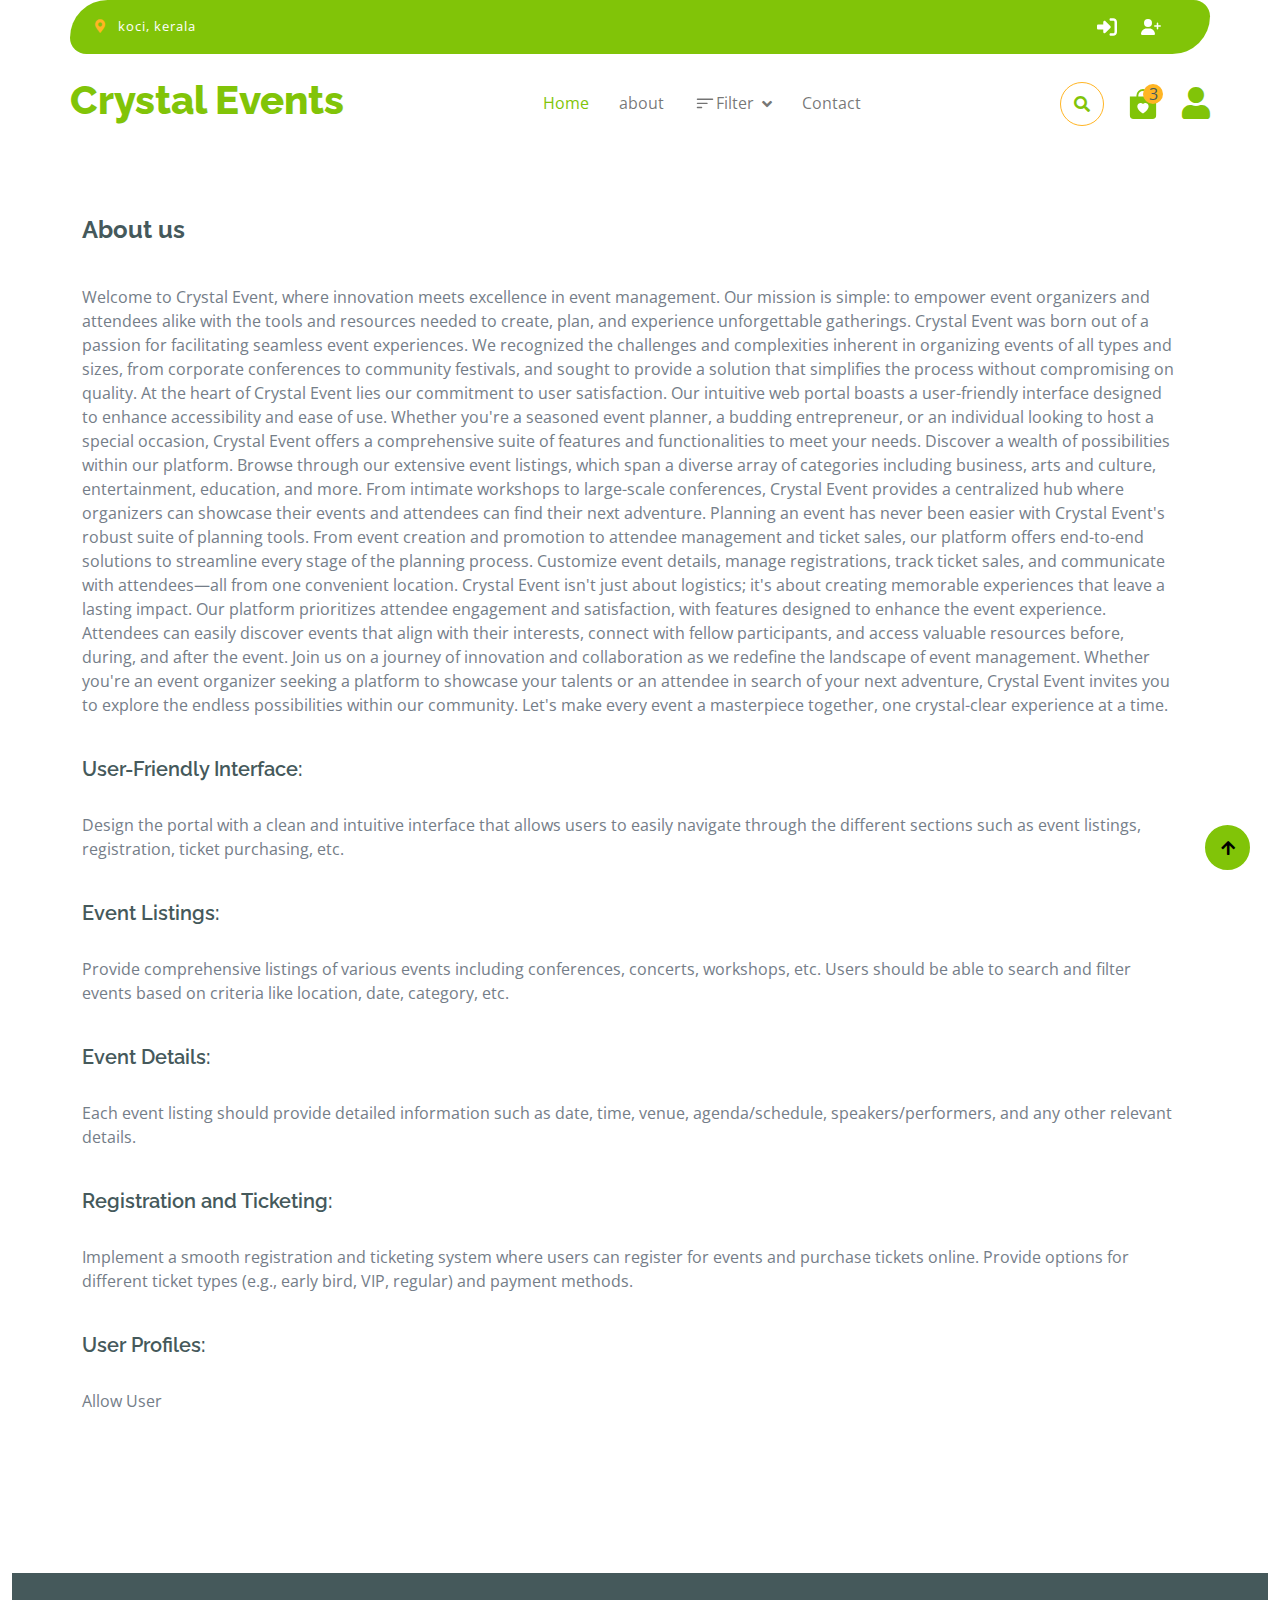
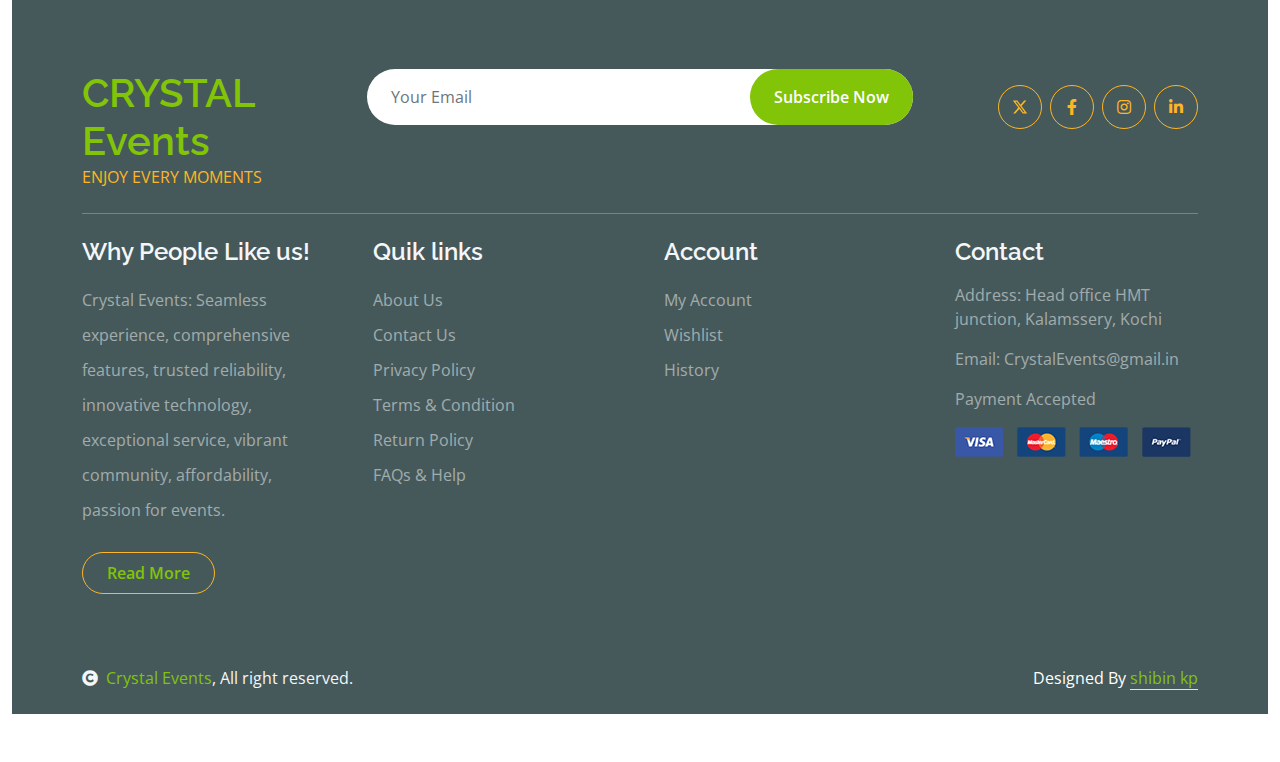
==== about.html @ 53ee50c5 "project added" ====
<!DOCTYPE html>
<html lang="en">

    <head>
        <meta charset="utf-8">
        <title>Crystal Events</title>
        <link rel="icon" href="img/Crystal events title logo.jpeg" type="image/gif" sizes="16x16"> 
        <meta content="width=device-width, initial-scale=1.0" name="viewport">
        <meta content="" name="keywords">
        <meta content="" name="description">

        <!-- Google Web Fonts -->
        <link rel="preconnect" href="https://fonts.googleapis.com">
        <link rel="preconnect" href="https://fonts.gstatic.com" crossorigin>
        <link href="https://fonts.googleapis.com/css2?family=Open+Sans:wght@400;600&family=Raleway:wght@600;800&display=swap" rel="stylesheet"> 

        <!-- Icon Font Stylesheet -->
        <link rel="stylesheet" href="https://use.fontawesome.com/releases/v5.15.4/css/all.css"/>
        <link href="https://cdn.jsdelivr.net/npm/bootstrap-icons@1.4.1/font/bootstrap-icons.css" rel="stylesheet">

        <!-- Libraries Stylesheet -->
        <link href="lib/lightbox/css/lightbox.min.css" rel="stylesheet">
        <link href="lib/owlcarousel/assets/owl.carousel.min.css" rel="stylesheet">


        <!-- Customized Bootstrap Stylesheet -->
        <link href="css/bootstrap.min.css" rel="stylesheet">

        <!-- Template Stylesheet -->
        <link href="css/style.css" rel="stylesheet">
    </head>

    <body>

        <!-- Spinner Start -->
        <div id="spinner" class="show w-100 vh-100 bg-white position-fixed translate-middle top-50 start-50  d-flex align-items-center justify-content-center">
            <div class="spinner-grow text-primary" role="status"></div>
        </div>
        
        <!-- Spinner End -->


        <!-- Navbar start -->
        <div class="container-fluid fixed-top">
            <div class="container topbar bg-primary d-none d-lg-block">
                <div class="d-flex justify-content-between">
                    <div class="top-info ps-2">
                        <small class="me-3"><i class="fas fa-map-marker-alt me-2 text-secondary"></i> <a href="#" class="text-white">koci, kerala</a></small>
                        
                    </div>
                    <div class="top-link pe-2">
                        <a href="login.html" class="position-relative me-4 my-auto">

                        <svg xmlns="http://www.w3.org/2000/svg" width="20" height="20" fill="#fff" class="bi bi-bag-heart-fill" viewBox="0 0 512 512"><!--!Font Awesome Free 6.5.1 by @fontawesome - https://fontawesome.com License - https://fontawesome.com/license/free Copyright 2024 Fonticons, Inc.-->
                            <path d="M217.9 105.9L340.7 228.7c7.2 7.2 11.3 17.1 11.3 27.3s-4.1 20.1-11.3 27.3L217.9 406.1c-6.4 6.4-15 9.9-24 9.9c-18.7 0-33.9-15.2-33.9-33.9l0-62.1L32 320c-17.7 0-32-14.3-32-32l0-64c0-17.7 14.3-32 32-32l128 0 0-62.1c0-18.7 15.2-33.9 33.9-33.9c9 0 17.6 3.6 24 9.9zM352 416l64 0c17.7 0 32-14.3 32-32l0-256c0-17.7-14.3-32-32-32l-64 0c-17.7 0-32-14.3-32-32s14.3-32 32-32l64 0c53 0 96 43 96 96l0 256c0 53-43 96-96 96l-64 0c-17.7 0-32-14.3-32-32s14.3-32 32-32z"/></svg>
                        </a>
                        <a href="signup.html" class="position-relative me-4 my-auto">
                        <svg xmlns="http://www.w3.org/2000/svg" width="20" height="20" fill="#fff" class="bi bi-bag-heart-fill" viewBox="0 0 640 512"><!--!Font Awesome Free 6.5.1 by @fontawesome - https://fontawesome.com License - https://fontawesome.com/license/free Copyright 2024 Fonticons, Inc.-->
                            <path d="M96 128a128 128 0 1 1 256 0A128 128 0 1 1 96 128zM0 482.3C0 383.8 79.8 304 178.3 304h91.4C368.2 304 448 383.8 448 482.3c0 16.4-13.3 29.7-29.7 29.7H29.7C13.3 512 0 498.7 0 482.3zM504 312V248H440c-13.3 0-24-10.7-24-24s10.7-24 24-24h64V136c0-13.3 10.7-24 24-24s24 10.7 24 24v64h64c13.3 0 24 10.7 24 24s-10.7 24-24 24H552v64c0 13.3-10.7 24-24 24s-24-10.7-24-24z"/></svg>
                        </a>
                        </div>
                </div>
            </div>
            <div class="container px-0">
                <nav class="navbar navbar-light bg-white navbar-expand-xl">
                    <a href="index.html" class="navbar-brand"><h1 class="text-primary display-6">Crystal Events</h1></a>
                    <button class="navbar-toggler py-2 px-3" type="button" data-bs-toggle="collapse" data-bs-target="#navbarCollapse">
                        <span class="fa fa-bars text-primary"></span>
                    </button>
                    <div class="collapse navbar-collapse bg-white" id="navbarCollapse">
                        <div class="navbar-nav mx-auto">
                            <a href="index.html" class="nav-item nav-link active">Home</a>
                            <a href="About.html" class="nav-item nav-link">about</a>
                            <div class="nav-item dropdown">
                                <a href="#" class="nav-link dropdown-toggle" data-bs-toggle="dropdown"><svg xmlns="http://www.w3.org/2000/svg" width="22" height="22" fill="currentColor" class="bi bi-filter-left" viewBox="0 0 16 16">
                                    <path d="M2 10.5a.5.5 0 0 1 .5-.5h3a.5.5 0 0 1 0 1h-3a.5.5 0 0 1-.5-.5m0-3a.5.5 0 0 1 .5-.5h7a.5.5 0 0 1 0 1h-7a.5.5 0 0 1-.5-.5m0-3a.5.5 0 0 1 .5-.5h11a.5.5 0 0 1 0 1h-11a.5.5 0 0 1-.5-.5"/>
                                  </svg>Filter</a>
                                <div class="dropdown-menu m-0 bg-secondary rounded-0">
                                    <a href="#top-rated" class="dropdown-item">Top Rated</a>
                                    <a href="#Slider-session" class="dropdown-item">Low price</a>
                                    <a href="#top-rated" class="dropdown-item">High price</a>
                                    <a href="#eventcompanies-session" class="dropdown-item">Verified</a>
                                </div>
                            </div>
                            <a href="contact.html" class="nav-item nav-link">Contact</a>
                        </div>
                        <div class="d-flex m-3 me-0">
                            <button class="btn-search btn border border-secondary btn-md-square rounded-circle bg-white me-4" data-bs-toggle="modal" data-bs-target="#searchModal"><i class="fas fa-search text-primary"></i></button>
                            
                            <a href="#" class="position-relative me-4 my-auto">

                                <svg xmlns="http://www.w3.org/2000/svg" width="30" height="30" fill="currentColor" class="bi bi-bag-heart-fill" viewBox="0 0 16 16">
                                    <path d="M11.5 4v-.5a3.5 3.5 0 1 0-7 0V4H1v10a2 2 0 0 0 2 2h10a2 2 0 0 0 2-2V4zM8 1a2.5 2.5 0 0 1 2.5 2.5V4h-5v-.5A2.5 2.5 0 0 1 8 1m0 6.993c1.664-1.711 5.825 1.283 0 5.132-5.825-3.85-1.664-6.843 0-5.132"/>
                                  </svg>
                                  
                                <span class="position-absolute bg-secondary rounded-circle d-flex align-items-center justify-content-center text-dark px-1" style="top: -5px; left: 15px; height: 20px; min-width: 20px;">3</span>
                            </a>
                            
                            <a href="contact.html" class="my-auto">
                                <i class="fas fa-user fa-2x"></i>
                            </a>
                        </div>
                    </div>
                </nav>
            </div>
        </div>
        <!-- Navbar End -->



        <!-- Modal Search Start -->
        <div class="modal fade" id="searchModal" tabindex="-1" aria-labelledby="exampleModalLabel" aria-hidden="true">
            <div class="modal-dialog modal-fullscreen">
                <div class="modal-content rounded-0">
                    <div class="modal-header">
                        <h5 class="modal-title" id="exampleModalLabel">Search by keyword</h5>
                        <button type="button" class="btn-close" data-bs-dismiss="modal" aria-label="Close"></button>
                    </div>
                    <div class="modal-body d-flex align-items-center">
                        <div class="input-group w-75 mx-auto d-flex">
                            <input type="search" class="form-control p-3" placeholder="keywords" aria-describedby="search-icon-1">
                            <span id="search-icon-1" class="input-group-text p-3"><i class="fa fa-search"></i></span>
                        </div>
                    </div>
                </div>
            </div>
        </div>
        <!-- Modal Search End --> 

        <!-- About Start -->
        <br>
        <br>
        <div class="container-fluid py-5 mt-5">
            <div class="container py-5">
                <div class="row g-4 mb-5"> 
                        <div class="row g-4">

                            
                                <h4 class="fw-bold mb-3">About us</h4>
                                <p class="mb-3">Welcome to Crystal Event, where innovation meets excellence in event management. Our mission is simple: to empower event organizers and attendees alike with the tools and resources needed to create, plan, and experience unforgettable gatherings.

                                    Crystal Event was born out of a passion for facilitating seamless event experiences. We recognized the challenges and complexities inherent in organizing events of all types and sizes, from corporate conferences to community festivals, and sought to provide a solution that simplifies the process without compromising on quality.
                                    
                                    At the heart of Crystal Event lies our commitment to user satisfaction. Our intuitive web portal boasts a user-friendly interface designed to enhance accessibility and ease of use. Whether you're a seasoned event planner, a budding entrepreneur, or an individual looking to host a special occasion, Crystal Event offers a comprehensive suite of features and functionalities to meet your needs.
                                    
                                    Discover a wealth of possibilities within our platform. Browse through our extensive event listings, which span a diverse array of categories including business, arts and culture, entertainment, education, and more. From intimate workshops to large-scale conferences, Crystal Event provides a centralized hub where organizers can showcase their events and attendees can find their next adventure.
                                    
                                    Planning an event has never been easier with Crystal Event's robust suite of planning tools. From event creation and promotion to attendee management and ticket sales, our platform offers end-to-end solutions to streamline every stage of the planning process. Customize event details, manage registrations, track ticket sales, and communicate with attendees—all from one convenient location.
                                    
                                    Crystal Event isn't just about logistics; it's about creating memorable experiences that leave a lasting impact. Our platform prioritizes attendee engagement and satisfaction, with features designed to enhance the event experience. Attendees can easily discover events that align with their interests, connect with fellow participants, and access valuable resources before, during, and after the event.
                                    
                                    Join us on a journey of innovation and collaboration as we redefine the landscape of event management. Whether you're an event organizer seeking a platform to showcase your talents or an attendee in search of your next adventure, Crystal Event invites you to explore the endless possibilities within our community.
                                    
                                    Let's make every event a masterpiece together, one crystal-clear experience at a time.</p>

                           <br>

                           <h5>User-Friendly Interface:</h5> <p>Design the portal with a clean and intuitive interface that allows users to easily navigate through the different sections such as event listings, registration, ticket purchasing, etc.
                        </p>
                           <br><h5>Event Listings:</h5> <p>Provide comprehensive listings of various events including conferences, concerts, workshops, etc. Users should be able to search and filter events based on criteria like location, date, category, etc.
                        </p>
                           <br><h5>Event Details:</h5> <p>Each event listing should provide detailed information such as date, time, venue, agenda/schedule, speakers/performers, and any other relevant details.
                        </p>
                           <br><h5>Registration and Ticketing:</h5> <p>Implement a smooth registration and ticketing system where users can register for events and purchase tickets online. Provide options for different ticket types (e.g., early bird, VIP, regular) and payment methods.
                        </p>
                           <br><h5>User Profiles:</h5><p>Allow User</p>
                       
                                 
                </div>
            </div>    
        </div>
                               
        <!-- About End -->
    

         <!-- Footer Start -->
  <div class="container-fluid bg-dark text-white-50 footer pt-5 mt-5">
    <div class="container py-5">
        <div class="pb-4 mb-4" style="border-bottom: 1px solid rgba(226, 175, 24, 0.5) ;">
            <div class="row g-4">
                <div class="col-lg-3">
                    <a href="#">
                        <h1 class="text-primary mb-0">CRYSTAL Events</h1>
                        <p class="text-secondary mb-0">ENJOY EVERY MOMENTS</p>
                    </a>
                </div>
                <div class="col-lg-6">
                    <div class="position-relative mx-auto">
                        <input class="form-control border-0 w-100 py-3 px-4 rounded-pill" type="email" placeholder="Your Email">
                        <button type="submit" class="btn btn-primary border-0 border-secondary py-3 px-4 position-absolute rounded-pill text-white" style="top: 0; right: 0;">Subscribe Now</button>
                    </div>
                </div>
                <div class="col-lg-3">
                    <div class="d-flex justify-content-end pt-3">
                        <a class="btn  btn-outline-secondary me-2 btn-md-square rounded-circle" href=""><svg xmlns="http://www.w3.org/2000/svg" width="16" height="16" fill="currentcolor" viewBox="0 0 512 512"><!--!Font Awesome Free 6.5.1 by @fontawesome - https://fontawesome.com License - https://fontawesome.com/license/free Copyright 2024 Fonticons, Inc.--><path d="M389.2 48h70.6L305.6 224.2 487 464H345L233.7 318.6 106.5 464H35.8L200.7 275.5 26.8 48H172.4L272.9 180.9 389.2 48zM364.4 421.8h39.1L151.1 88h-42L364.4 421.8z"/></svg></a>
                        <a class="btn btn-outline-secondary me-2 btn-md-square rounded-circle" href=""><i class="fab fa-facebook-f"></i></a>
                        <a class="btn btn-outline-secondary me-2 btn-md-square rounded-circle" href=""><i class="fab fa-instagram"></i></a>
                        <a class="btn btn-outline-secondary btn-md-square rounded-circle" href=""><i class="fab fa-linkedin-in"></i></a>
                    </div>
                </div>
            </div>
        </div>
        <div class="row g-5">
            <div class="col-lg-3 col-md-6">
                <div class="footer-item">
                    <h4 class="text-light mb-3">Why People Like us!</h4>
                    <p class="mb-4">Crystal Events: Seamless experience, comprehensive features, trusted reliability, innovative technology, exceptional service, vibrant community, affordability, passion for events.</p>
                    <a href="About.html" class="btn border-secondary py-2 px-4 rounded-pill text-primary">Read More</a>
                </div>
            </div>
            <div class="col-lg-3 col-md-6">
                <div class="d-flex flex-column text-start footer-item">
                    <h4 class="text-light mb-3">Quik links</h4>
                    <a class="btn-link" href="About.html">About Us</a>
                    <a class="btn-link" href="contact.html">Contact Us</a>
                    <a class="btn-link" href="">Privacy Policy</a>
                    <a class="btn-link" href="">Terms & Condition</a>
                    <a class="btn-link" href="">Return Policy</a>
                    <a class="btn-link" href="">FAQs & Help</a>
                </div>
            </div>
            <div class="col-lg-3 col-md-6">
                <div class="d-flex flex-column text-start footer-item">
                    <h4 class="text-light mb-3">Account</h4>
                    <a class="btn-link" href="">My Account</a>
                    <a class="btn-link" href="">Wishlist</a>
                    <a class="btn-link" href="">History</a>
                   
                </div>
            </div>
            <div class="col-lg-3 col-md-6">
                <div class="footer-item">
                    <h4 class="text-light mb-3">Contact</h4>
                    <p>Address: Head office HMT junction, Kalamssery, Kochi</p>
                    <p>Email: CrystalEvents@gmail.in</p>
                    <p>Payment Accepted</p>
                    <img src="img/payment.png" class="img-fluid" alt="">
                </div>
            </div>
        </div>
    </div>
</div>
<!-- Footer End -->

<!-- Copyright Start -->
<div class="container-fluid copyright bg-dark py-4">
    <div class="container">
        <div class="row">
            <div class="col-md-6 text-center text-md-start mb-3 mb-md-0">
                <span class="text-light"><a href="#"><i class="fas fa-copyright text-light me-2"></i>Crystal Events</a>, All right reserved.</span>
            </div>
            <div class="col-md-6 my-auto text-center text-md-end text-white">
                <!--/*** This template is free as long as you keep the below author’s credit link/attribution link/backlink. ***/-->
                <!--/*** If you'd like to use the template without the below author’s credit link/attribution link/backlink, ***/-->
                <!--/*** you can purchase the Credit Removal License from "https://htmlcodex.com/credit-removal". ***/-->
                Designed By <a class="border-bottom" href="https://htmlcodex.com">shibin kp</a>  <a class="border-bottom" href="https://themewagon.com"></a>
            </div>
        </div>
    </div>
</div>
<!-- Copyright End -->



<!-- Back to Top -->
<a href="#" class="btn btn-primary border-3 border-primary rounded-circle back-to-top"><i class="fa fa-arrow-up"></i></a>   


<!-- JavaScript Libraries -->
<script src="https://ajax.googleapis.com/ajax/libs/jquery/3.6.4/jquery.min.js"></script>
<script src="https://cdn.jsdelivr.net/npm/bootstrap@5.0.0/dist/js/bootstrap.bundle.min.js"></script>
<script src="lib/easing/easing.min.js"></script>
<script src="lib/waypoints/waypoints.min.js"></script>
<script src="lib/lightbox/js/lightbox.min.js"></script>
<script src="lib/owlcarousel/owl.carousel.min.js"></script>

<!-- Template Javascript -->
<script src="js/main.js"></script>
</body>

</html>
---- css/style.css ----
/*** Spinner Start ***/
#spinner {
    opacity: 0;
    visibility: hidden;
    transition: opacity .8s ease-out, visibility 0s linear .5s;
    z-index: 99999;
 }

 #spinner.show {
     transition: opacity .8s ease-out, visibility 0s linear .0s;
     visibility: visible;
     opacity: 1;
 }

 .back-to-top {
    position: fixed;
    right: 30px;
    bottom: 30px;
    display: flex;
    width: 45px;
    height: 45px;
    align-items: center;
    justify-content: center;
    transition: 0.5s;
    z-index: 99;
}
/*** Spinner End ***/


/*** Button Start ***/
.btn {
    font-weight: 600;
    transition: .5s;
}

.btn-square {
    width: 32px;
    height: 32px;
}

.btn-sm-square {
    width: 34px;
    height: 34px;
}

.btn-md-square {
    width: 44px;
    height: 44px;
}

.btn-lg-square {
    width: 56px;
    height: 56px;
}

.btn-square,
.btn-sm-square,
.btn-md-square,
.btn-lg-square {
    padding: 0;
    display: flex;
    align-items: center;
    justify-content: center;
    font-weight: normal;
}

.btn.border-secondary {
    transition: 0.5s;
}

.btn.border-secondary:hover {
    background: var(--bs-secondary) !important;
    color: var(--bs-white) !important;
}

/*** Topbar Start ***/
.fixed-top {
    transition: 0.5s;
    background: var(--bs-white);
    border: 0;
}

.topbar {
    padding: 17px;
    border-radius: 230px 100px;
}

.topbar .top-info {
    font-size: 15px;
    line-height: 0;
    letter-spacing: 1px;
    display: flex;
    align-items: center;
}

.topbar .top-link {
    font-size: 15px;
    line-height: 0;
    letter-spacing: 1px;
    display: flex;
    align-items: center;
}

.topbar .top-link a {
    letter-spacing: 1px;
}

.topbar .top-link a small:hover {
    color: var(--bs-secondary) !important;
    transition: 0.5s;
}

.topbar .top-link a small:hover i {
    color: var(--bs-primary) !important;
}
/*** Topbar End ***/

/*** Navbar Start ***/
.navbar .navbar-nav .nav-link {
    padding: 10px 15px;
    font-size: 16px;
    transition: .5s;
}

.navbar {
    height: 100px;
    border-bottom: 1px solid rgba(255, 255, 255, .1);
}

.navbar .navbar-nav .nav-link:hover,
.navbar .navbar-nav .nav-link.active,
.fixed-top.bg-white .navbar .navbar-nav .nav-link:hover,
.fixed-top.bg-white .navbar .navbar-nav .nav-link.active {
    color: var(--bs-primary);
}

.navbar .dropdown-toggle::after {
    border: none;
    content: "\f107";
    font-family: "Font Awesome 5 Free";
    font-weight: 700;
    vertical-align: middle;
    margin-left: 8px;
}

@media (min-width: 1200px) {
    .navbar .nav-item .dropdown-menu {
        display: block;
        visibility: hidden;
        top: 100%;
        transform: rotateX(-75deg);
        transform-origin: 0% 0%;
        border: 0;
        transition: .5s;
        opacity: 0;
    }
}

.dropdown .dropdown-menu a:hover {
    background: var(--bs-secondary);
    color: var(--bs-primary);
}

.navbar .nav-item:hover .dropdown-menu {
    transform: rotateX(0deg);
    visibility: visible;
    background: var(--bs-light) !important;
    border-radius: 10px !important;
    transition: .5s;
    opacity: 1;
}

#searchModal .modal-content {
    background: rgba(255, 255, 255, .8);
}
/*** Navbar End ***/

/*** Hero Header ***/
.hero-header {
    background: linear-gradient(rgba(248, 223, 173, 0.1), rgba(248, 223, 173, 0.1)), url(../img/hero-img.jpg);
    background-position: center center;
    background-repeat: no-repeat;
    background-size: cover;
}

.carousel-item {
    position: relative;
}

.carousel-item a {
    position: absolute;
    top: 50%;
    left: 50%;
    transform: translate(-50%, -50%);
    font-size: 25px;
    background: linear-gradient(rgba(255, 181, 36, 0.7), rgba(255, 181, 36, 0.7));
}

.carousel-control-next,
.carousel-control-prev {
    width: 48px;
    height: 48px;
    border-radius: 48px;
    border: 1px solid var(--bs-white);
    background: var(--bs-primary);
    position: absolute;
    top: 50%;
    transform: translateY(-50%);
}

.carousel-control-next {
    margin-right: 20px;
}

.carousel-control-prev {
    margin-left: 20px;
}

.page-header {
    position: relative;
    background: linear-gradient(rgba(0, 0, 0, 0.3), rgba(0, 0, 0, 0.3)), url(../img/cart-page-header-img.jpg);
    background-position: center center;
    background-repeat: no-repeat;
    background-size: cover;
}

@media (min-width: 992px) {
    .hero-header,
    .page-header {
        margin-top: 152px !important;
    }
}

@media (max-width: 992px) {
    .hero-header,
    .page-header {
        margin-top: 97px !important;
    }
}
/*** Hero Header end ***/


/*** featurs Start ***/
.featurs .featurs-item .featurs-icon {
    position: relative;
    width: 120px;
    height: 120px;
}

.featurs .featurs-item .featurs-icon::after {
    content: "";
    width: 35px;
    height: 35px;
    background: var(--bs-secondary);
    position: absolute;
    bottom: -10px;
    transform: translate(-50%);
    transform: rotate(45deg);
    background: var(--bs-secondary);
    
}
/*** featurs End ***/


/*** service Start ***/
.service .service-item .service-content {
    position: relative;
    width: 250px; 
    height: 130px; 
    top: -50%; 
    left: 50%; 
    transform: translate(-50%, -50%);
}

/*** service End ***/


/*** Eventcompanies Start ***/
.Eventcompanies .tab-class .nav-item a.active {
    background: var(--bs-secondary) !important;
}

.Eventcompanies .tab-class .nav-item a.active span {
    color: var(--bs-white) !important; 
}

.Eventcompanies .Eventcompanies-categorie .Eventcompanies-name {
    line-height: 40px;
}

.Eventcompanies .Eventcompanies-categorie .Eventcompanies-name a {
    transition: 0.5s;
}

.Eventcompanies .Eventcompanies-categorie .Eventcompanies-name a:hover {
    color: var(--bs-secondary);
}

.Eventcompanies .Eventcompanies-item {
    height: 100%;
    transition: 0.5s;
}
.Eventcompanies .Eventcompanies-item:hover {
    box-shadow: 0 0 55px rgba(0, 0, 0, 0.4);
}

.Eventcompanies .Eventcompanies-item .Eventcompanies-img {
    overflow: hidden;
    transition: 0.5s;
    border-radius: 10px 10px 0 0;
}

.Eventcompanies .Eventcompanies-item .Eventcompanies-img img {
    transition: 0.5s;
}

.Eventcompanies .Eventcompanies-item .Eventcompanies-img img:hover {
    transform: scale(1.3);
}
/*** Eventcompanies End ***/


/*** Slidercompanies Start ***/
.Slidercompanies .Slidercompanies-item {
    height: 100%;
    transition: 0.5s;
}

.Slidercompanies .Slidercompanies-item:hover {
    box-shadow: 0 0 55px rgba(0, 0, 0, 0.4);
}

.Slidercompanies .Slidercompanies-item .Slidercompanies-img {
    overflow: hidden;
    transition: 0.5s;
    border-radius: 10px 10px 0 0;
}

.Slidercompanies .Slidercompanies-item .Slidercompanies-img img {
    transition: 0.5s;
}

.Slidercompanies .Slidercompanies-item .Slidercompanies-img img:hover {
    transform: scale(1.2);
}

.Slidercompanies .owl-stage {
    margin: 50px 0;
    position: relative;
}

.Slidercompanies .owl-nav .owl-prev {
    position: absolute;
    top: -8px;
    right: 0;
    color: var(--bs-primary);
    padding: 5px 25px;
    border: 1px solid var(--bs-secondary);
    border-radius: 20px;
    transition: 0.5s;

}

.Slidercompanies .owl-nav .owl-prev:hover {
    background: var(--bs-secondary);
    color: var(--bs-white);
}

.Slidercompanies .owl-nav .owl-next {
    position: absolute;
    top: -8px;
    right: 88px;
    color: var(--bs-primary);
    padding: 5px 25px;
    border: 1px solid var(--bs-secondary);
    border-radius: 20px;
    transition: 0.5s;
}

.Slidercompanies .owl-nav .owl-next:hover {
    background: var(--bs-secondary);
    color: var(--bs-white);
}
/*** Slidercompanies End ***/


/*** Banner Section Start ***/
.banner .banner-btn:hover {
    background: var(--bs-primary);
}
/*** Banner Section End ***/


/*** Facts Start ***/
.counter {
    height: 100%;
    text-align: center;
    box-shadow: 0 0 30px rgba(0, 0, 0, 0.05);
}

.counter i {
    font-size: 60px;
    margin-bottom: 25px;
}

.counter h4 {
    color: var(--bs-primary);
    letter-spacing: 1px;
    text-transform: uppercase;
}

.counter h1 {
    margin-bottom: 0;
}
/*** Facts End ***/


/*** testimonial Start ***/
.testimonial .owl-nav .owl-prev {
    position: absolute;
    top: -58px;
    right: 0;
    color: var(--bs-primary);
    padding: 5px 25px;
    border: 1px solid var(--bs-secondary);
    border-radius: 20px;
    transition: 0.5s;
}

.testimonial .owl-nav .owl-prev:hover {
    background: var(--bs-secondary);
    color: var(--bs-white);
}

.testimonial .owl-nav .owl-next {
    position: absolute;
    top: -58px;
    right: 88px;
    color: var(--bs-primary);
    padding: 5px 25px;
    border: 1px solid var(--bs-secondary);
    border-radius: 20px;
    transition: 0.5s;
}

.testimonial .owl-nav .owl-next:hover {
    background: var(--bs-secondary);
    color: var(--bs-white);
}
/*** testimonial End ***/


/*** Single Page Start ***/
.pagination {
    display: inline-block;
}
  
.pagination a {
    color: var(--bs-dark);
    padding: 10px 16px;
    text-decoration: none;
    transition: 0.5s;
    border: 1px solid var(--bs-secondary);
    margin: 0 4px;
}
  
.pagination a.active {
    background-color: var(--bs-primary);
    color: var(--bs-light);
    border: 1px solid var(--bs-secondary);
}
  
.pagination a:hover:not(.active) {background-color: var(--bs-primary)}

.nav.nav-tabs .nav-link.active {
    border-bottom: 2px solid var(--bs-secondary) !important;
}
/*** Single Page End ***/


/*** Footer Start ***/
.footer .footer-item .btn-link {
    line-height: 35px;
    color: rgba(255, 255, 255, .5);
    transition: 0.5s;
}

.footer .footer-item .btn-link:hover {
    color: var(--bs-secondary) !important;
}

.footer .footer-item p.mb-4 {
    line-height: 35px;
}
/*** Footer End ***/
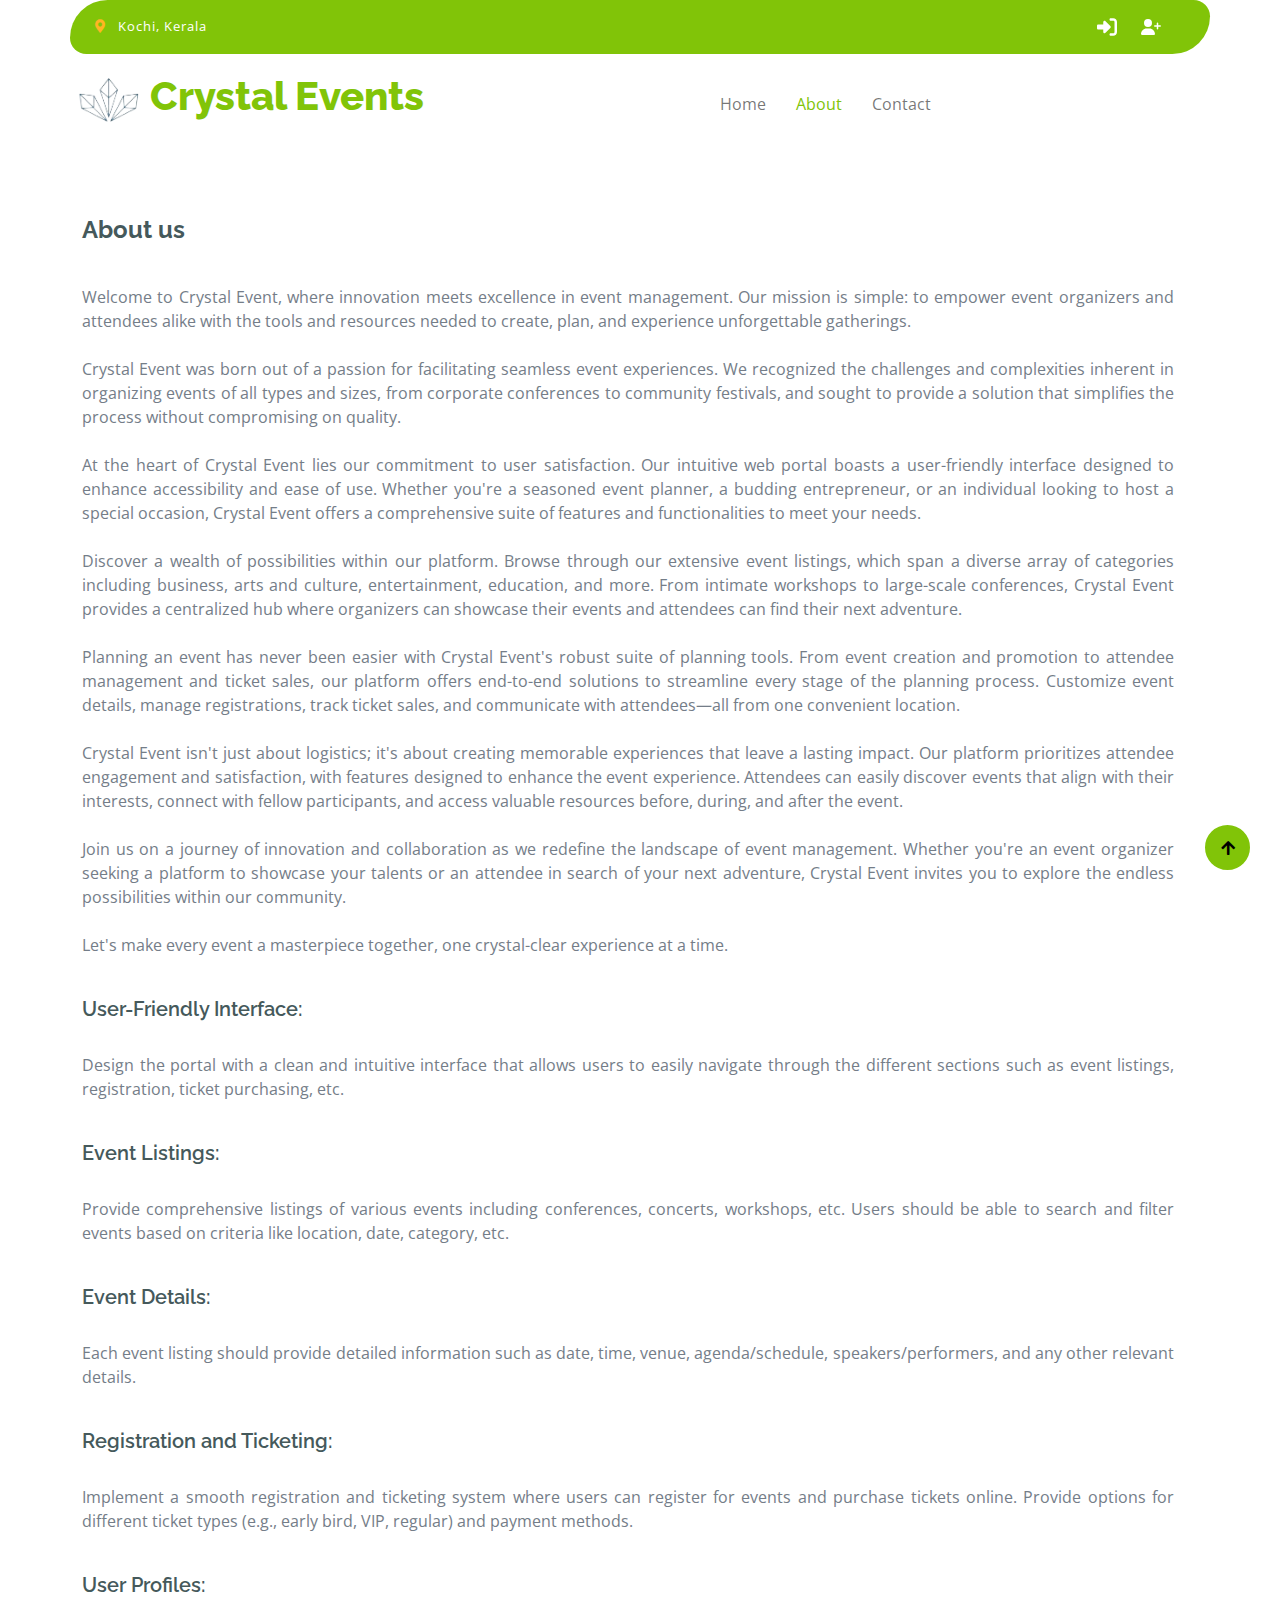
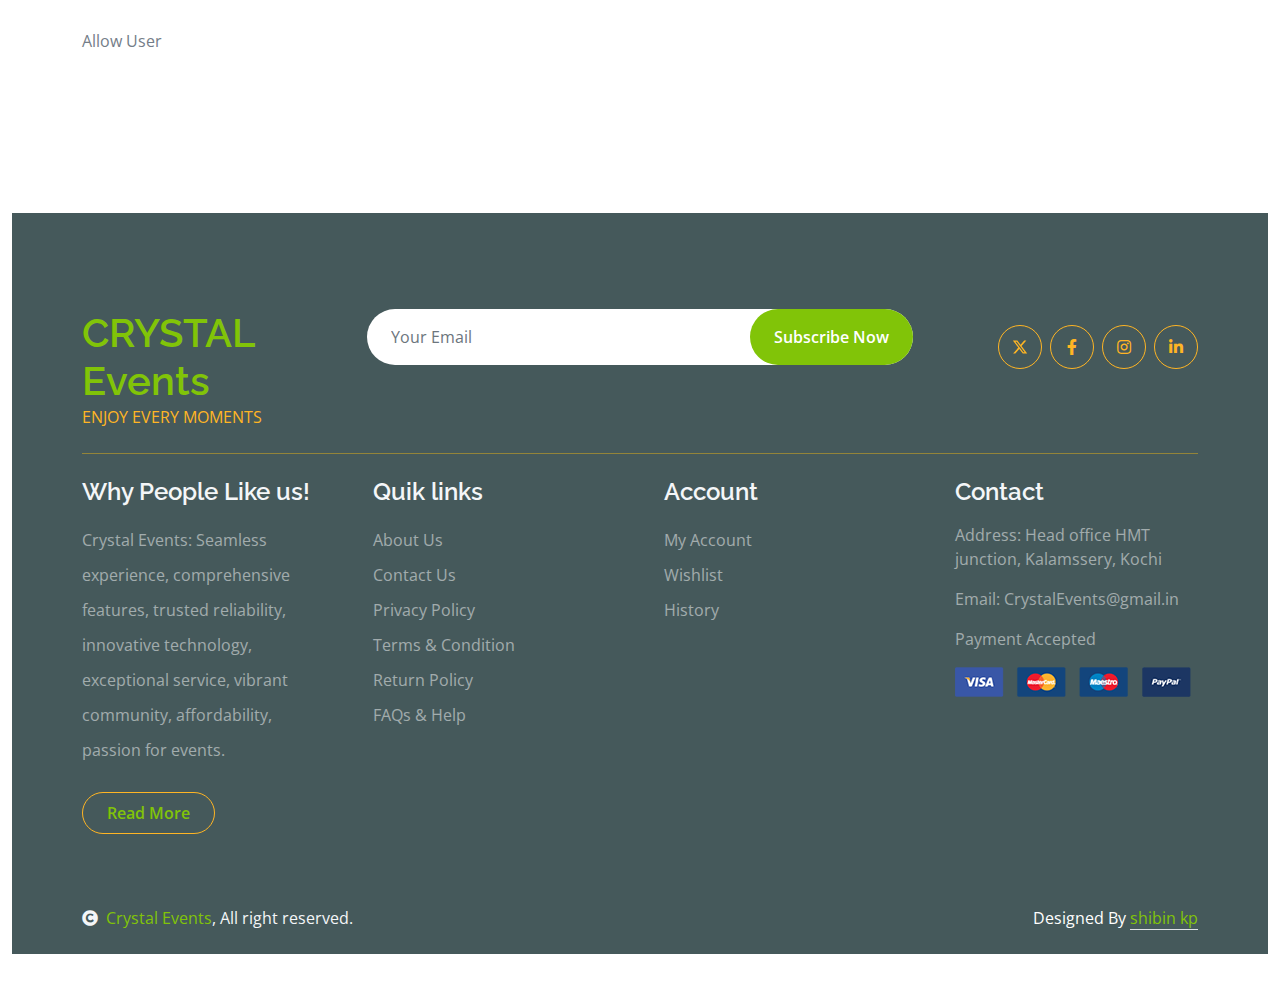
==== commit 6de27eda: "index, company profile review" ====
--- a/about.html
+++ b/about.html
@@ -1,281 +1,350 @@
 <!DOCTYPE html>
 <html lang="en">
 
-    <head>
-        <meta charset="utf-8">
-        <title>Crystal Events</title>
-        <link rel="icon" href="img/Crystal events title logo.jpeg" type="image/gif" sizes="16x16"> 
-        <meta content="width=device-width, initial-scale=1.0" name="viewport">
-        <meta content="" name="keywords">
-        <meta content="" name="description">
-
-        <!-- Google Web Fonts -->
-        <link rel="preconnect" href="https://fonts.googleapis.com">
-        <link rel="preconnect" href="https://fonts.gstatic.com" crossorigin>
-        <link href="https://fonts.googleapis.com/css2?family=Open+Sans:wght@400;600&family=Raleway:wght@600;800&display=swap" rel="stylesheet"> 
-
-        <!-- Icon Font Stylesheet -->
-        <link rel="stylesheet" href="https://use.fontawesome.com/releases/v5.15.4/css/all.css"/>
-        <link href="https://cdn.jsdelivr.net/npm/bootstrap-icons@1.4.1/font/bootstrap-icons.css" rel="stylesheet">
-
-        <!-- Libraries Stylesheet -->
-        <link href="lib/lightbox/css/lightbox.min.css" rel="stylesheet">
-        <link href="lib/owlcarousel/assets/owl.carousel.min.css" rel="stylesheet">
-
-
-        <!-- Customized Bootstrap Stylesheet -->
-        <link href="css/bootstrap.min.css" rel="stylesheet">
-
-        <!-- Template Stylesheet -->
-        <link href="css/style.css" rel="stylesheet">
-    </head>
-
-    <body>
-
-        <!-- Spinner Start -->
-        <div id="spinner" class="show w-100 vh-100 bg-white position-fixed translate-middle top-50 start-50  d-flex align-items-center justify-content-center">
-            <div class="spinner-grow text-primary" role="status"></div>
-        </div>
-        
-        <!-- Spinner End -->
-
-
-        <!-- Navbar start -->
-        <div class="container-fluid fixed-top">
-            <div class="container topbar bg-primary d-none d-lg-block">
-                <div class="d-flex justify-content-between">
-                    <div class="top-info ps-2">
-                        <small class="me-3"><i class="fas fa-map-marker-alt me-2 text-secondary"></i> <a href="#" class="text-white">koci, kerala</a></small>
-                        
-                    </div>
-                    <div class="top-link pe-2">
-                        <a href="login.html" class="position-relative me-4 my-auto">
-
-                        <svg xmlns="http://www.w3.org/2000/svg" width="20" height="20" fill="#fff" class="bi bi-bag-heart-fill" viewBox="0 0 512 512"><!--!Font Awesome Free 6.5.1 by @fontawesome - https://fontawesome.com License - https://fontawesome.com/license/free Copyright 2024 Fonticons, Inc.-->
-                            <path d="M217.9 105.9L340.7 228.7c7.2 7.2 11.3 17.1 11.3 27.3s-4.1 20.1-11.3 27.3L217.9 406.1c-6.4 6.4-15 9.9-24 9.9c-18.7 0-33.9-15.2-33.9-33.9l0-62.1L32 320c-17.7 0-32-14.3-32-32l0-64c0-17.7 14.3-32 32-32l128 0 0-62.1c0-18.7 15.2-33.9 33.9-33.9c9 0 17.6 3.6 24 9.9zM352 416l64 0c17.7 0 32-14.3 32-32l0-256c0-17.7-14.3-32-32-32l-64 0c-17.7 0-32-14.3-32-32s14.3-32 32-32l64 0c53 0 96 43 96 96l0 256c0 53-43 96-96 96l-64 0c-17.7 0-32-14.3-32-32s14.3-32 32-32z"/></svg>
-                        </a>
-                        <a href="signup.html" class="position-relative me-4 my-auto">
-                        <svg xmlns="http://www.w3.org/2000/svg" width="20" height="20" fill="#fff" class="bi bi-bag-heart-fill" viewBox="0 0 640 512"><!--!Font Awesome Free 6.5.1 by @fontawesome - https://fontawesome.com License - https://fontawesome.com/license/free Copyright 2024 Fonticons, Inc.-->
-                            <path d="M96 128a128 128 0 1 1 256 0A128 128 0 1 1 96 128zM0 482.3C0 383.8 79.8 304 178.3 304h91.4C368.2 304 448 383.8 448 482.3c0 16.4-13.3 29.7-29.7 29.7H29.7C13.3 512 0 498.7 0 482.3zM504 312V248H440c-13.3 0-24-10.7-24-24s10.7-24 24-24h64V136c0-13.3 10.7-24 24-24s24 10.7 24 24v64h64c13.3 0 24 10.7 24 24s-10.7 24-24 24H552v64c0 13.3-10.7 24-24 24s-24-10.7-24-24z"/></svg>
-                        </a>
-                        </div>
-                </div>
-            </div>
-            <div class="container px-0">
-                <nav class="navbar navbar-light bg-white navbar-expand-xl">
-                    <a href="index.html" class="navbar-brand"><h1 class="text-primary display-6">Crystal Events</h1></a>
-                    <button class="navbar-toggler py-2 px-3" type="button" data-bs-toggle="collapse" data-bs-target="#navbarCollapse">
-                        <span class="fa fa-bars text-primary"></span>
-                    </button>
-                    <div class="collapse navbar-collapse bg-white" id="navbarCollapse">
-                        <div class="navbar-nav mx-auto">
-                            <a href="index.html" class="nav-item nav-link active">Home</a>
-                            <a href="About.html" class="nav-item nav-link">about</a>
-                            <div class="nav-item dropdown">
-                                <a href="#" class="nav-link dropdown-toggle" data-bs-toggle="dropdown"><svg xmlns="http://www.w3.org/2000/svg" width="22" height="22" fill="currentColor" class="bi bi-filter-left" viewBox="0 0 16 16">
-                                    <path d="M2 10.5a.5.5 0 0 1 .5-.5h3a.5.5 0 0 1 0 1h-3a.5.5 0 0 1-.5-.5m0-3a.5.5 0 0 1 .5-.5h7a.5.5 0 0 1 0 1h-7a.5.5 0 0 1-.5-.5m0-3a.5.5 0 0 1 .5-.5h11a.5.5 0 0 1 0 1h-11a.5.5 0 0 1-.5-.5"/>
-                                  </svg>Filter</a>
-                                <div class="dropdown-menu m-0 bg-secondary rounded-0">
-                                    <a href="#top-rated" class="dropdown-item">Top Rated</a>
-                                    <a href="#Slider-session" class="dropdown-item">Low price</a>
-                                    <a href="#top-rated" class="dropdown-item">High price</a>
-                                    <a href="#eventcompanies-session" class="dropdown-item">Verified</a>
-                                </div>
-                            </div>
-                            <a href="contact.html" class="nav-item nav-link">Contact</a>
-                        </div>
-                        <div class="d-flex m-3 me-0">
+<head>
+    <meta charset="utf-8">
+    <title>Crystal Events</title>
+    <link rel="icon" href="img/Crystal events title logo.jpeg" type="image/gif" sizes="16x16">
+    <meta content="width=device-width, initial-scale=1.0" name="viewport">
+    <meta content="" name="keywords">
+    <meta content="" name="description">
+
+    <!-- Google Web Fonts -->
+    <link rel="preconnect" href="https://fonts.googleapis.com">
+    <link rel="preconnect" href="https://fonts.gstatic.com" crossorigin>
+    <link
+        href="https://fonts.googleapis.com/css2?family=Open+Sans:wght@400;600&family=Raleway:wght@600;800&display=swap"
+        rel="stylesheet">
+
+    <!-- Icon Font Stylesheet -->
+    <link rel="stylesheet" href="https://use.fontawesome.com/releases/v5.15.4/css/all.css" />
+    <link href="https://cdn.jsdelivr.net/npm/bootstrap-icons@1.4.1/font/bootstrap-icons.css" rel="stylesheet">
+
+    <!-- Libraries Stylesheet -->
+    <link href="lib/lightbox/css/lightbox.min.css" rel="stylesheet">
+    <link href="lib/owlcarousel/assets/owl.carousel.min.css" rel="stylesheet">
+
+
+    <!-- Customized Bootstrap Stylesheet -->
+    <link href="css/bootstrap.min.css" rel="stylesheet">
+
+    <!-- Template Stylesheet -->
+    <link href="css/style.css" rel="stylesheet">
+</head>
+
+<body>
+
+    <!-- Spinner Start -->
+    <div id="spinner"
+        class="show w-100 vh-100 bg-white position-fixed translate-middle top-50 start-50  d-flex align-items-center justify-content-center">
+        <div class="spinner-grow text-primary" role="status"></div>
+    </div>
+
+    <!-- Spinner End -->
+
+
+    <!-- Navbar start -->
+    <div class="container-fluid fixed-top">
+        <div class="container topbar bg-primary d-none d-lg-block">
+            <div class="d-flex justify-content-between">
+                <div class="top-info ps-2">
+                    <small class="me-3"><i class="fas fa-map-marker-alt me-2 text-secondary"></i> <a href="#"
+                            class="text-white">Kochi, Kerala</a></small>
+
+                </div>
+                <div class="top-link pe-2">
+                    <a href="login.html" class="position-relative me-4 my-auto">
+
+                        <svg xmlns="http://www.w3.org/2000/svg" width="20" height="20" fill="#fff"
+                            class="bi bi-bag-heart-fill" viewBox="0 0 512 512">
+
+                            <path
+                                d="M217.9 105.9L340.7 228.7c7.2 7.2 11.3 17.1 11.3 27.3s-4.1 20.1-11.3 27.3L217.9 406.1c-6.4 6.4-15 9.9-24 9.9c-18.7 0-33.9-15.2-33.9-33.9l0-62.1L32 320c-17.7 0-32-14.3-32-32l0-64c0-17.7 14.3-32 32-32l128 0 0-62.1c0-18.7 15.2-33.9 33.9-33.9c9 0 17.6 3.6 24 9.9zM352 416l64 0c17.7 0 32-14.3 32-32l0-256c0-17.7-14.3-32-32-32l-64 0c-17.7 0-32-14.3-32-32s14.3-32 32-32l64 0c53 0 96 43 96 96l0 256c0 53-43 96-96 96l-64 0c-17.7 0-32-14.3-32-32s14.3-32 32-32z" />
+                        </svg>
+                    </a>
+                    <a href="signup.html" class="position-relative me-4 my-auto">
+                        <svg xmlns="http://www.w3.org/2000/svg" width="20" height="20" fill="#fff"
+                            class="bi bi-bag-heart-fill" viewBox="0 0 640 512">
+
+                            <path
+                                d="M96 128a128 128 0 1 1 256 0A128 128 0 1 1 96 128zM0 482.3C0 383.8 79.8 304 178.3 304h91.4C368.2 304 448 383.8 448 482.3c0 16.4-13.3 29.7-29.7 29.7H29.7C13.3 512 0 498.7 0 482.3zM504 312V248H440c-13.3 0-24-10.7-24-24s10.7-24 24-24h64V136c0-13.3 10.7-24 24-24s24 10.7 24 24v64h64c13.3 0 24 10.7 24 24s-10.7 24-24 24H552v64c0 13.3-10.7 24-24 24s-24-10.7-24-24z" />
+                        </svg>
+                    </a>
+                </div>
+            </div>
+        </div>
+        <div class="container px-0">
+            <nav class="navbar navbar-light bg-white navbar-expand-xl">
+                <a href="index.php" class="navbar-brand">
+                    <h1 class="text-primary display-6">
+                        <img src="img/logo.png" style="width: 80px;">Crystal Events
+                    </h1>
+                </a>
+                <button class="navbar-toggler py-2 px-3" type="button" data-bs-toggle="collapse"
+                    data-bs-target="#navbarCollapse">
+                    <span class="fa fa-bars text-primary"></span>
+                </button>
+                <div class="collapse navbar-collapse bg-white" id="navbarCollapse">
+                    <div class="navbar-nav mx-auto">
+                        <a href="index.php" class="nav-item nav-link ">Home</a>
+                        <a href="about.html" class="nav-item nav-link active">About</a>
+                        <a href="contact.html" class="nav-item nav-link">Contact</a>
+                    </div>
+                    <!-- <div class="d-flex m-3 me-0">
                             <button class="btn-search btn border border-secondary btn-md-square rounded-circle bg-white me-4" data-bs-toggle="modal" data-bs-target="#searchModal"><i class="fas fa-search text-primary"></i></button>
-                            
+    
                             <a href="#" class="position-relative me-4 my-auto">
-
+    
                                 <svg xmlns="http://www.w3.org/2000/svg" width="30" height="30" fill="currentColor" class="bi bi-bag-heart-fill" viewBox="0 0 16 16">
-                                    <path d="M11.5 4v-.5a3.5 3.5 0 1 0-7 0V4H1v10a2 2 0 0 0 2 2h10a2 2 0 0 0 2-2V4zM8 1a2.5 2.5 0 0 1 2.5 2.5V4h-5v-.5A2.5 2.5 0 0 1 8 1m0 6.993c1.664-1.711 5.825 1.283 0 5.132-5.825-3.85-1.664-6.843 0-5.132"/>
-                                  </svg>
-                                  
+                                    <path d="M11.5 4v-.5a3.5 3.5 0 1 0-7 0V4H1v10a2 2 0 0 0 2 2h10a2 2 0 0 0 2-2V4zM8 1a2.5 2.5 0 0 1 2.5 2.5V4h-5v-.5A2.5 2.5 0 0 1 8 1m0 6.993c1.664-1.711 5.825 1.283 0 5.132-5.825-3.85-1.664-6.843 0-5.132" />
+                                </svg>
+    
                                 <span class="position-absolute bg-secondary rounded-circle d-flex align-items-center justify-content-center text-dark px-1" style="top: -5px; left: 15px; height: 20px; min-width: 20px;">3</span>
                             </a>
-                            
+    
                             <a href="contact.html" class="my-auto">
                                 <i class="fas fa-user fa-2x"></i>
                             </a>
-                        </div>
-                    </div>
-                </nav>
-            </div>
-        </div>
-        <!-- Navbar End -->
-
-
-
-        <!-- Modal Search Start -->
-        <div class="modal fade" id="searchModal" tabindex="-1" aria-labelledby="exampleModalLabel" aria-hidden="true">
-            <div class="modal-dialog modal-fullscreen">
-                <div class="modal-content rounded-0">
-                    <div class="modal-header">
-                        <h5 class="modal-title" id="exampleModalLabel">Search by keyword</h5>
-                        <button type="button" class="btn-close" data-bs-dismiss="modal" aria-label="Close"></button>
-                    </div>
-                    <div class="modal-body d-flex align-items-center">
-                        <div class="input-group w-75 mx-auto d-flex">
-                            <input type="search" class="form-control p-3" placeholder="keywords" aria-describedby="search-icon-1">
-                            <span id="search-icon-1" class="input-group-text p-3"><i class="fa fa-search"></i></span>
-                        </div>
-                    </div>
-                </div>
-            </div>
-        </div>
-        <!-- Modal Search End --> 
-
-        <!-- About Start -->
-        <br>
-        <br>
-        <div class="container-fluid py-5 mt-5">
+                        </div> -->
+                </div>
+            </nav>
+        </div>
+    </div>
+    <!-- Navbar End -->
+
+
+
+    <!-- Modal Search Start -->
+    <div class="modal fade" id="searchModal" tabindex="-1" aria-labelledby="exampleModalLabel" aria-hidden="true">
+        <div class="modal-dialog modal-fullscreen">
+            <div class="modal-content rounded-0">
+                <div class="modal-header">
+                    <h5 class="modal-title" id="exampleModalLabel">Search by keyword</h5>
+                    <button type="button" class="btn-close" data-bs-dismiss="modal" aria-label="Close"></button>
+                </div>
+                <div class="modal-body d-flex align-items-center">
+                    <div class="input-group w-75 mx-auto d-flex">
+                        <input type="search" class="form-control p-3" placeholder="keywords"
+                            aria-describedby="search-icon-1">
+                        <span id="search-icon-1" class="input-group-text p-3"><i class="fa fa-search"></i></span>
+                    </div>
+                </div>
+            </div>
+        </div>
+    </div>
+    <!-- Modal Search End -->
+
+    <!-- About Start -->
+    <br>
+    <br>
+    <div class="container-fluid py-5 mt-5">
+        <div class="container py-5">
+            <div class="row g-4 mb-5">
+                <div class="row g-4">
+
+
+                    <h4 class="fw-bold mb-3">About us</h4>
+                    <p class="mb-3" style="text-align: justify;">
+                        Welcome to Crystal Event, where innovation meets excellence in event management. Our
+                        mission is simple: to empower event organizers and attendees alike with the tools and resources
+                        needed to create, plan, and experience unforgettable gatherings.<br><br>
+
+                        Crystal Event was born out of a passion for facilitating seamless event experiences. We
+                        recognized the challenges and complexities inherent in organizing events of all types and sizes,
+                        from corporate conferences to community festivals, and sought to provide a solution that
+                        simplifies the process without compromising on quality.<br><br>
+
+                        At the heart of Crystal Event lies our commitment to user satisfaction. Our intuitive web portal
+                        boasts a user-friendly interface designed to enhance accessibility and ease of use. Whether
+                        you're a seasoned event planner, a budding entrepreneur, or an individual looking to host a
+                        special occasion, Crystal Event offers a comprehensive suite of features and functionalities to
+                        meet your needs.<br><br>
+
+                        Discover a wealth of possibilities within our platform. Browse through our extensive event
+                        listings, which span a diverse array of categories including business, arts and culture,
+                        entertainment, education, and more. From intimate workshops to large-scale conferences, Crystal
+                        Event provides a centralized hub where organizers can showcase their events and attendees can
+                        find their next adventure.<br><br>
+
+                        Planning an event has never been easier with Crystal Event's robust suite of planning tools.
+                        From event creation and promotion to attendee management and ticket sales, our platform offers
+                        end-to-end solutions to streamline every stage of the planning process. Customize event details,
+                        manage registrations, track ticket sales, and communicate with attendees—all from one convenient
+                        location.<br><br>
+
+                        Crystal Event isn't just about logistics; it's about creating memorable experiences that leave a
+                        lasting impact. Our platform prioritizes attendee engagement and satisfaction, with features
+                        designed to enhance the event experience. Attendees can easily discover events that align with
+                        their interests, connect with fellow participants, and access valuable resources before, during,
+                        and after the event.<br><br>
+
+                        Join us on a journey of innovation and collaboration as we redefine the landscape of event
+                        management. Whether you're an event organizer seeking a platform to showcase your talents or an
+                        attendee in search of your next adventure, Crystal Event invites you to explore the endless
+                        possibilities within our community.<br><br>
+
+                        Let's make every event a masterpiece together, one crystal-clear experience at a time.
+                    </p>
+
+                    <br>
+
+                    <h5>User-Friendly Interface:</h5>
+                    <p style="text-align: justify;">Design the portal with a clean and intuitive interface that allows
+                        users to easily navigate
+                        through the different sections such as event listings, registration, ticket purchasing, etc.
+                    </p>
+                    <br>
+                    <h5>Event Listings:</h5>
+                    <p style="text-align: justify;">Provide comprehensive listings of various events including
+                        conferences, concerts, workshops, etc.
+                        Users should be able to search and filter events based on criteria like location, date,
+                        category, etc.
+                    </p>
+                    <br>
+                    <h5>Event Details:</h5>
+                    <p style="text-align: justify;">Each event listing should provide detailed information such as date,
+                        time, venue,
+                        agenda/schedule, speakers/performers, and any other relevant details.
+                    </p>
+                    <br>
+                    <h5>Registration and Ticketing:</h5>
+                    <p style="text-align: justify;">Implement a smooth registration and ticketing system where users can
+                        register for events and
+                        purchase tickets online. Provide options for different ticket types (e.g., early bird, VIP,
+                        regular) and payment methods.
+                    </p>
+                    <br>
+                    <h5>User Profiles:</h5>
+                    <p style="text-align: justify;">Allow User</p>
+
+
+                </div>
+            </div>
+        </div>
+
+        <!-- About End -->
+
+
+        <!-- Footer Start -->
+        <div class="container-fluid bg-dark text-white-50 footer pt-5 mt-5">
             <div class="container py-5">
-                <div class="row g-4 mb-5"> 
-                        <div class="row g-4">
-
-                            
-                                <h4 class="fw-bold mb-3">About us</h4>
-                                <p class="mb-3">Welcome to Crystal Event, where innovation meets excellence in event management. Our mission is simple: to empower event organizers and attendees alike with the tools and resources needed to create, plan, and experience unforgettable gatherings.
-
-                                    Crystal Event was born out of a passion for facilitating seamless event experiences. We recognized the challenges and complexities inherent in organizing events of all types and sizes, from corporate conferences to community festivals, and sought to provide a solution that simplifies the process without compromising on quality.
-                                    
-                                    At the heart of Crystal Event lies our commitment to user satisfaction. Our intuitive web portal boasts a user-friendly interface designed to enhance accessibility and ease of use. Whether you're a seasoned event planner, a budding entrepreneur, or an individual looking to host a special occasion, Crystal Event offers a comprehensive suite of features and functionalities to meet your needs.
-                                    
-                                    Discover a wealth of possibilities within our platform. Browse through our extensive event listings, which span a diverse array of categories including business, arts and culture, entertainment, education, and more. From intimate workshops to large-scale conferences, Crystal Event provides a centralized hub where organizers can showcase their events and attendees can find their next adventure.
-                                    
-                                    Planning an event has never been easier with Crystal Event's robust suite of planning tools. From event creation and promotion to attendee management and ticket sales, our platform offers end-to-end solutions to streamline every stage of the planning process. Customize event details, manage registrations, track ticket sales, and communicate with attendees—all from one convenient location.
-                                    
-                                    Crystal Event isn't just about logistics; it's about creating memorable experiences that leave a lasting impact. Our platform prioritizes attendee engagement and satisfaction, with features designed to enhance the event experience. Attendees can easily discover events that align with their interests, connect with fellow participants, and access valuable resources before, during, and after the event.
-                                    
-                                    Join us on a journey of innovation and collaboration as we redefine the landscape of event management. Whether you're an event organizer seeking a platform to showcase your talents or an attendee in search of your next adventure, Crystal Event invites you to explore the endless possibilities within our community.
-                                    
-                                    Let's make every event a masterpiece together, one crystal-clear experience at a time.</p>
-
-                           <br>
-
-                           <h5>User-Friendly Interface:</h5> <p>Design the portal with a clean and intuitive interface that allows users to easily navigate through the different sections such as event listings, registration, ticket purchasing, etc.
-                        </p>
-                           <br><h5>Event Listings:</h5> <p>Provide comprehensive listings of various events including conferences, concerts, workshops, etc. Users should be able to search and filter events based on criteria like location, date, category, etc.
-                        </p>
-                           <br><h5>Event Details:</h5> <p>Each event listing should provide detailed information such as date, time, venue, agenda/schedule, speakers/performers, and any other relevant details.
-                        </p>
-                           <br><h5>Registration and Ticketing:</h5> <p>Implement a smooth registration and ticketing system where users can register for events and purchase tickets online. Provide options for different ticket types (e.g., early bird, VIP, regular) and payment methods.
-                        </p>
-                           <br><h5>User Profiles:</h5><p>Allow User</p>
-                       
-                                 
-                </div>
-            </div>    
-        </div>
-                               
-        <!-- About End -->
-    
-
-         <!-- Footer Start -->
-  <div class="container-fluid bg-dark text-white-50 footer pt-5 mt-5">
-    <div class="container py-5">
-        <div class="pb-4 mb-4" style="border-bottom: 1px solid rgba(226, 175, 24, 0.5) ;">
-            <div class="row g-4">
-                <div class="col-lg-3">
-                    <a href="#">
-                        <h1 class="text-primary mb-0">CRYSTAL Events</h1>
-                        <p class="text-secondary mb-0">ENJOY EVERY MOMENTS</p>
-                    </a>
-                </div>
-                <div class="col-lg-6">
-                    <div class="position-relative mx-auto">
-                        <input class="form-control border-0 w-100 py-3 px-4 rounded-pill" type="email" placeholder="Your Email">
-                        <button type="submit" class="btn btn-primary border-0 border-secondary py-3 px-4 position-absolute rounded-pill text-white" style="top: 0; right: 0;">Subscribe Now</button>
-                    </div>
-                </div>
-                <div class="col-lg-3">
-                    <div class="d-flex justify-content-end pt-3">
-                        <a class="btn  btn-outline-secondary me-2 btn-md-square rounded-circle" href=""><svg xmlns="http://www.w3.org/2000/svg" width="16" height="16" fill="currentcolor" viewBox="0 0 512 512"><!--!Font Awesome Free 6.5.1 by @fontawesome - https://fontawesome.com License - https://fontawesome.com/license/free Copyright 2024 Fonticons, Inc.--><path d="M389.2 48h70.6L305.6 224.2 487 464H345L233.7 318.6 106.5 464H35.8L200.7 275.5 26.8 48H172.4L272.9 180.9 389.2 48zM364.4 421.8h39.1L151.1 88h-42L364.4 421.8z"/></svg></a>
-                        <a class="btn btn-outline-secondary me-2 btn-md-square rounded-circle" href=""><i class="fab fa-facebook-f"></i></a>
-                        <a class="btn btn-outline-secondary me-2 btn-md-square rounded-circle" href=""><i class="fab fa-instagram"></i></a>
-                        <a class="btn btn-outline-secondary btn-md-square rounded-circle" href=""><i class="fab fa-linkedin-in"></i></a>
-                    </div>
-                </div>
-            </div>
-        </div>
-        <div class="row g-5">
-            <div class="col-lg-3 col-md-6">
-                <div class="footer-item">
-                    <h4 class="text-light mb-3">Why People Like us!</h4>
-                    <p class="mb-4">Crystal Events: Seamless experience, comprehensive features, trusted reliability, innovative technology, exceptional service, vibrant community, affordability, passion for events.</p>
-                    <a href="About.html" class="btn border-secondary py-2 px-4 rounded-pill text-primary">Read More</a>
-                </div>
-            </div>
-            <div class="col-lg-3 col-md-6">
-                <div class="d-flex flex-column text-start footer-item">
-                    <h4 class="text-light mb-3">Quik links</h4>
-                    <a class="btn-link" href="About.html">About Us</a>
-                    <a class="btn-link" href="contact.html">Contact Us</a>
-                    <a class="btn-link" href="">Privacy Policy</a>
-                    <a class="btn-link" href="">Terms & Condition</a>
-                    <a class="btn-link" href="">Return Policy</a>
-                    <a class="btn-link" href="">FAQs & Help</a>
-                </div>
-            </div>
-            <div class="col-lg-3 col-md-6">
-                <div class="d-flex flex-column text-start footer-item">
-                    <h4 class="text-light mb-3">Account</h4>
-                    <a class="btn-link" href="">My Account</a>
-                    <a class="btn-link" href="">Wishlist</a>
-                    <a class="btn-link" href="">History</a>
-                   
-                </div>
-            </div>
-            <div class="col-lg-3 col-md-6">
-                <div class="footer-item">
-                    <h4 class="text-light mb-3">Contact</h4>
-                    <p>Address: Head office HMT junction, Kalamssery, Kochi</p>
-                    <p>Email: CrystalEvents@gmail.in</p>
-                    <p>Payment Accepted</p>
-                    <img src="img/payment.png" class="img-fluid" alt="">
-                </div>
-            </div>
-        </div>
-    </div>
-</div>
-<!-- Footer End -->
-
-<!-- Copyright Start -->
-<div class="container-fluid copyright bg-dark py-4">
-    <div class="container">
-        <div class="row">
-            <div class="col-md-6 text-center text-md-start mb-3 mb-md-0">
-                <span class="text-light"><a href="#"><i class="fas fa-copyright text-light me-2"></i>Crystal Events</a>, All right reserved.</span>
-            </div>
-            <div class="col-md-6 my-auto text-center text-md-end text-white">
-                <!--/*** This template is free as long as you keep the below author’s credit link/attribution link/backlink. ***/-->
-                <!--/*** If you'd like to use the template without the below author’s credit link/attribution link/backlink, ***/-->
-                <!--/*** you can purchase the Credit Removal License from "https://htmlcodex.com/credit-removal". ***/-->
-                Designed By <a class="border-bottom" href="https://htmlcodex.com">shibin kp</a>  <a class="border-bottom" href="https://themewagon.com"></a>
-            </div>
-        </div>
-    </div>
-</div>
-<!-- Copyright End -->
-
-
-
-<!-- Back to Top -->
-<a href="#" class="btn btn-primary border-3 border-primary rounded-circle back-to-top"><i class="fa fa-arrow-up"></i></a>   
-
-
-<!-- JavaScript Libraries -->
-<script src="https://ajax.googleapis.com/ajax/libs/jquery/3.6.4/jquery.min.js"></script>
-<script src="https://cdn.jsdelivr.net/npm/bootstrap@5.0.0/dist/js/bootstrap.bundle.min.js"></script>
-<script src="lib/easing/easing.min.js"></script>
-<script src="lib/waypoints/waypoints.min.js"></script>
-<script src="lib/lightbox/js/lightbox.min.js"></script>
-<script src="lib/owlcarousel/owl.carousel.min.js"></script>
-
-<!-- Template Javascript -->
-<script src="js/main.js"></script>
+                <div class="pb-4 mb-4" style="border-bottom: 1px solid rgba(226, 175, 24, 0.5) ;">
+                    <div class="row g-4">
+                        <div class="col-lg-3">
+                            <a href="#">
+                                <h1 class="text-primary mb-0">CRYSTAL Events</h1>
+                                <p class="text-secondary mb-0">ENJOY EVERY MOMENTS</p>
+                            </a>
+                        </div>
+                        <div class="col-lg-6">
+                            <div class="position-relative mx-auto">
+                                <input class="form-control border-0 w-100 py-3 px-4 rounded-pill" type="email"
+                                    placeholder="Your Email">
+                                <button type="submit"
+                                    class="btn btn-primary border-0 border-secondary py-3 px-4 position-absolute rounded-pill text-white"
+                                    style="top: 0; right: 0;">Subscribe Now</button>
+                            </div>
+                        </div>
+                        <div class="col-lg-3">
+                            <div class="d-flex justify-content-end pt-3">
+                                <a class="btn  btn-outline-secondary me-2 btn-md-square rounded-circle" href=""><svg
+                                        xmlns="http://www.w3.org/2000/svg" width="16" height="16" fill="currentcolor"
+                                        viewBox="0 0 512 512"><!--!Font Awesome Free 6.5.1 by @fontawesome - https://fontawesome.com License - https://fontawesome.com/license/free Copyright 2024 Fonticons, Inc.-->
+                                        <path
+                                            d="M389.2 48h70.6L305.6 224.2 487 464H345L233.7 318.6 106.5 464H35.8L200.7 275.5 26.8 48H172.4L272.9 180.9 389.2 48zM364.4 421.8h39.1L151.1 88h-42L364.4 421.8z" />
+                                    </svg></a>
+                                <a class="btn btn-outline-secondary me-2 btn-md-square rounded-circle" href=""><i
+                                        class="fab fa-facebook-f"></i></a>
+                                <a class="btn btn-outline-secondary me-2 btn-md-square rounded-circle" href=""><i
+                                        class="fab fa-instagram"></i></a>
+                                <a class="btn btn-outline-secondary btn-md-square rounded-circle" href=""><i
+                                        class="fab fa-linkedin-in"></i></a>
+                            </div>
+                        </div>
+                    </div>
+                </div>
+                <div class="row g-5">
+                    <div class="col-lg-3 col-md-6">
+                        <div class="footer-item">
+                            <h4 class="text-light mb-3">Why People Like us!</h4>
+                            <p class="mb-4">Crystal Events: Seamless experience, comprehensive features, trusted
+                                reliability, innovative technology, exceptional service, vibrant community,
+                                affordability, passion for events.</p>
+                            <a href="About.html" class="btn border-secondary py-2 px-4 rounded-pill text-primary">Read
+                                More</a>
+                        </div>
+                    </div>
+                    <div class="col-lg-3 col-md-6">
+                        <div class="d-flex flex-column text-start footer-item">
+                            <h4 class="text-light mb-3">Quik links</h4>
+                            <a class="btn-link" href="About.html">About Us</a>
+                            <a class="btn-link" href="contact.html">Contact Us</a>
+                            <a class="btn-link" href="">Privacy Policy</a>
+                            <a class="btn-link" href="">Terms & Condition</a>
+                            <a class="btn-link" href="">Return Policy</a>
+                            <a class="btn-link" href="">FAQs & Help</a>
+                        </div>
+                    </div>
+                    <div class="col-lg-3 col-md-6">
+                        <div class="d-flex flex-column text-start footer-item">
+                            <h4 class="text-light mb-3">Account</h4>
+                            <a class="btn-link" href="">My Account</a>
+                            <a class="btn-link" href="">Wishlist</a>
+                            <a class="btn-link" href="">History</a>
+
+                        </div>
+                    </div>
+                    <div class="col-lg-3 col-md-6">
+                        <div class="footer-item">
+                            <h4 class="text-light mb-3">Contact</h4>
+                            <p>Address: Head office HMT junction, Kalamssery, Kochi</p>
+                            <p>Email: CrystalEvents@gmail.in</p>
+                            <p>Payment Accepted</p>
+                            <img src="img/payment.png" class="img-fluid" alt="">
+                        </div>
+                    </div>
+                </div>
+            </div>
+        </div>
+        <!-- Footer End -->
+
+        <!-- Copyright Start -->
+        <div class="container-fluid copyright bg-dark py-4">
+            <div class="container">
+                <div class="row">
+                    <div class="col-md-6 text-center text-md-start mb-3 mb-md-0">
+                        <span class="text-light"><a href="#"><i class="fas fa-copyright text-light me-2"></i>Crystal
+                                Events</a>, All right reserved.</span>
+                    </div>
+                    <div class="col-md-6 my-auto text-center text-md-end text-white">
+                        <!--/*** This template is free as long as you keep the below author’s credit link/attribution link/backlink. ***/-->
+                        <!--/*** If you'd like to use the template without the below author’s credit link/attribution link/backlink, ***/-->
+                        <!--/*** you can purchase the Credit Removal License from "https://htmlcodex.com/credit-removal". ***/-->
+                        Designed By <a class="border-bottom" href="https://htmlcodex.com">shibin kp</a> <a
+                            class="border-bottom" href="https://themewagon.com"></a>
+                    </div>
+                </div>
+            </div>
+        </div>
+        <!-- Copyright End -->
+
+
+
+        <!-- Back to Top -->
+        <a href="#" class="btn btn-primary border-3 border-primary rounded-circle back-to-top"><i
+                class="fa fa-arrow-up"></i></a>
+
+
+        <!-- JavaScript Libraries -->
+        <script src="https://ajax.googleapis.com/ajax/libs/jquery/3.6.4/jquery.min.js"></script>
+        <script src="https://cdn.jsdelivr.net/npm/bootstrap@5.0.0/dist/js/bootstrap.bundle.min.js"></script>
+        <script src="lib/easing/easing.min.js"></script>
+        <script src="lib/waypoints/waypoints.min.js"></script>
+        <script src="lib/lightbox/js/lightbox.min.js"></script>
+        <script src="lib/owlcarousel/owl.carousel.min.js"></script>
+
+        <!-- Template Javascript -->
+        <script src="js/main.js"></script>
 </body>
 
 </html>